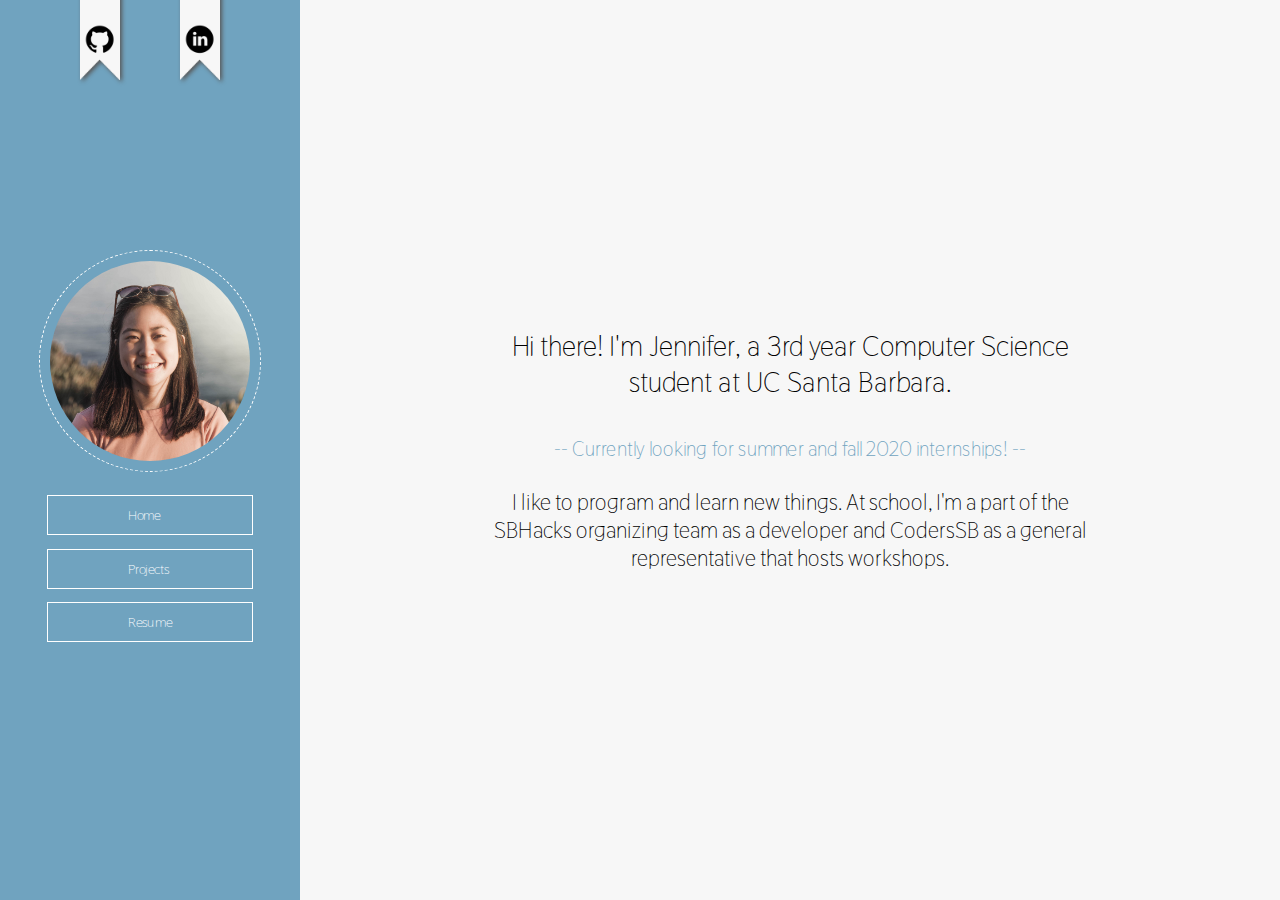
==== index.html @ 6a8c470a "Changed year to junior" ====
<!DOCTYPE HTML>
<html>
	<head>
		<title>Jennifer Lai</title>
		<link rel="stylesheet" type="text/css" href="css/mainv2.css" />
		<link href="https://fonts.googleapis.com/css?family=Thasadith" rel="stylesheet">
		<meta name="viewport" content="width=device-width, initial-scale=1">
	</head>
	<body>
		<div class="sidebar">
			<div class="pic">
				<img class="" src = "pics/pro_pic.jpg" />
			</div>
			<div class="links">
				<a href=".">Home</a>
				<a href="projects.html">Projects</a>
				<a target="_blank" href="resume.pdf">Resume</a>
			</div>
		</div>
		<div class="bookmark">
			<a target="_blank" href="https://github.com/jenniferlai43"><img src="pics/git.png"></a>
			<a target="_blank" href="https://www.linkedin.com/in/jennifer-lai-773b01132/"><img src="pics/linkedin.png"></a>
		</div>
		<div class="content fade-in">
			<div class="blurb">
				<p>
					Hi there! I'm Jennifer, a 3rd year Computer Science student at UC Santa Barbara.
					<br>
					<br>
				</p>
				<div class="current">
					<p>-- Currently looking for summer and fall 2020 internships! --</p>
					<br>
				</div>
				<div class="miniblurb">
					<p>
						I like to program and learn new things.	At school, I'm a part of the SBHacks organizing team as a developer and CodersSB as a general representative that hosts workshops.</p>
				</div>
			</div>
		</div>
	</body>
	<script>
	</script>
</html>
---- css/mainv2.css ----
:root {
  --projectCount: 10;
}

* {
	margin: 0;
	padding: 0;
}

body {
	font-family: 'Thasadith', sans-serif;
	background: #F7F7F7;
}

.sidebar img {
	width: 200px;
	padding: 10px;
	border-radius: 10000px;
	border: 1px white dashed;
	margin: 5px;
}

.sidebar {
	height: 100%; /* Full-height: remove this if you want "auto" height */
  	width: 300px; /* Set the width of the sidebar */
  	background: #70A3BF;
	position: fixed;
	display: flex;
	flex-direction: column;
	justify-content: center;
	align-items: center;
	z-index: 1; /* Stay on top */
  	top: 0; /* Stay at the top */
  	left: 0;
  	overflow-x: hidden; /* Disable horizontal scroll */
}


.bookmark { 
    position: fixed; 
    width: 300px;
    padding: 0px; 
    z-index: 2;
    display: flex;
	justify-content: center;
}

.bookmark a {
	margin: 0px 30px;
	transition: 1s;
	text-decoration: none;
}

.bookmark img {
	top: -20px;
	position: relative;
	width: 40px;
	border:none;
	-webkit-filter: drop-shadow(2px 2px 2px #575757);
  	filter: drop-shadow(2px 2px 2px #575757);
}

.bookmark a:hover {
	transform: translateY(20px);
}

.content {
	background: #F7F7F7;
	color: white;
	background-image: url("https://i.stack.imgur.com/dPltu.png");
	background-repeat: repeat;
	background-blend-mode: lighten;
	font-family: 'Thasadith', sans-serif;
	height: 100vh;
	display: flex;
	justify-content: center;
	align-items: center;
	text-align: center;
	margin-left: 300px;
	color:black;
	z-index: 0;
}

.project_wrapper {
	display: flex;
	align-content: space-around;
	justify-content: center;
	flex-wrap: wrap;
}

.project_wrapper a{
	text-decoration: none;
    margin: auto;
    color: black;
}

.project_info {
	border: 1px black solid;
	width: 50vw;
	height: 70vh;
	margin: auto;
	padding: 30px;
	display: flex;
	flex-direction: column;
	justify-content: center;
	align-items: center;
	overflow: hidden;
	min-width: 400px;
	background: white;
}

.project_info img {
	width: 26vw;
	height: auto;
	margin: 15px 20px;
}

.container {
	width: 270px;
	border: 1px black solid;
	padding: 5px 10px;
	margin: 2% auto;
	display: flex;
    flex-direction: column;
    justify-content: center;
    transition: 0.5s;
}

.container:hover {
	background-color: #70A3BF;
	color: white;
	border-color: #70A3BF;
}

.container h1 {
	font-size: 1.5em;
}

.container h2 {
	font-size: 1em;
}

.blurb {
	width: 600px;
	font-size: 28px;
}

.current {
	font-size: 20px;
	color: #70A3BF;
}

.miniblurb {
	font-size:22px;
}

.aboutme {
	font-family: 'Thasadith', sans-serif;
	text-align: center;
	font-size: 18px;
	padding: 15px;
}

.links {
	list-style: none;
}

.links a {
	font-family: 'Thasadith', sans-serif;
	text-decoration: none;
	color: white;
	font-size: 14px;
	display: flex;
	border: white 1px solid;
	margin: 1.5vh;
	padding: 10px 80px;
	transition: 0.5s;
}

.links a:hover {
	background: white;
	color: #70A3BF;
}

.links a:active {
	background: white;
	color: #70A3BF;
}


.fade-in {
	opacity: 1;
	animation-name: fadeInOpacity;
	animation-iteration-count: 1;
	animation-timing-function: ease-in;
	animation-duration: 0.8s;
}

@media only screen and (max-width: 883px) {
	.project_wrapper .container{
		height: calc(40vh / var(--projectCount));
		margin: 1% auto;
	}
	.container h1{
		font-size: 1em;
	}
	.container h2{
		font-size: 0.8em;
	}
}

/* Extra small devices (phones, 600px and down) - PORTRAIT */ 
@media only screen and (max-width: 600px) and (orientation: portrait)
{
	.sidebar 
	{
		height: 20vh; /* Full-height: remove this if you want "auto" height */
	  	width: 100%; /* Set the width of the sidebar */
	  	overflow-x: none;
	  	flex-direction: unset;
	}
	.sidebar img {
		width: 12vh;
		margin: 5px;
	}
	.bookmark
	{
		display: none;
	}
	.links a
	{
		font-size: 0.6em;
    	padding: 5px 50px;
	}
	.container {
		height: 10%;
	}
	.content {
		margin-left: 0px;
		margin-top: 20vh;
		height:75vh;
		padding: 0px 20px;
	}
	.blurb {
		font-size: 20px;
	}
	.miniblurb {
		font-size:15px;
	}
	.project_info {
		min-width: fit-content;
		height: auto;
		font-size: 0.8em;
	}
} 


/* Extra small devices (phones, 600px and down) - LANDSCAPE */ 
@media only screen and (max-width: 850px) and (orientation: landscape)
{
	.blurb {
		font-size: 30px;
	}
	.miniblurb {
		font-size:20px;
	}
	.content {
		padding: 0px 20px;
	}
	.project_info {
		min-width: fit-content;
		height: auto;
		font-size: 0.6em;
	}
}

/* Medium devices (landscape tablets, 768px and up) - PORTRAIT */
@media only screen and (min-width: 760px) and (orientation: portrait)
{
	.project_info {
		min-width: fit-content;
	}
} 

@keyframes fadeInOpacity {
	0% {
		opacity: 0;
	}
	100% {
		opacity: 1;
	}
}
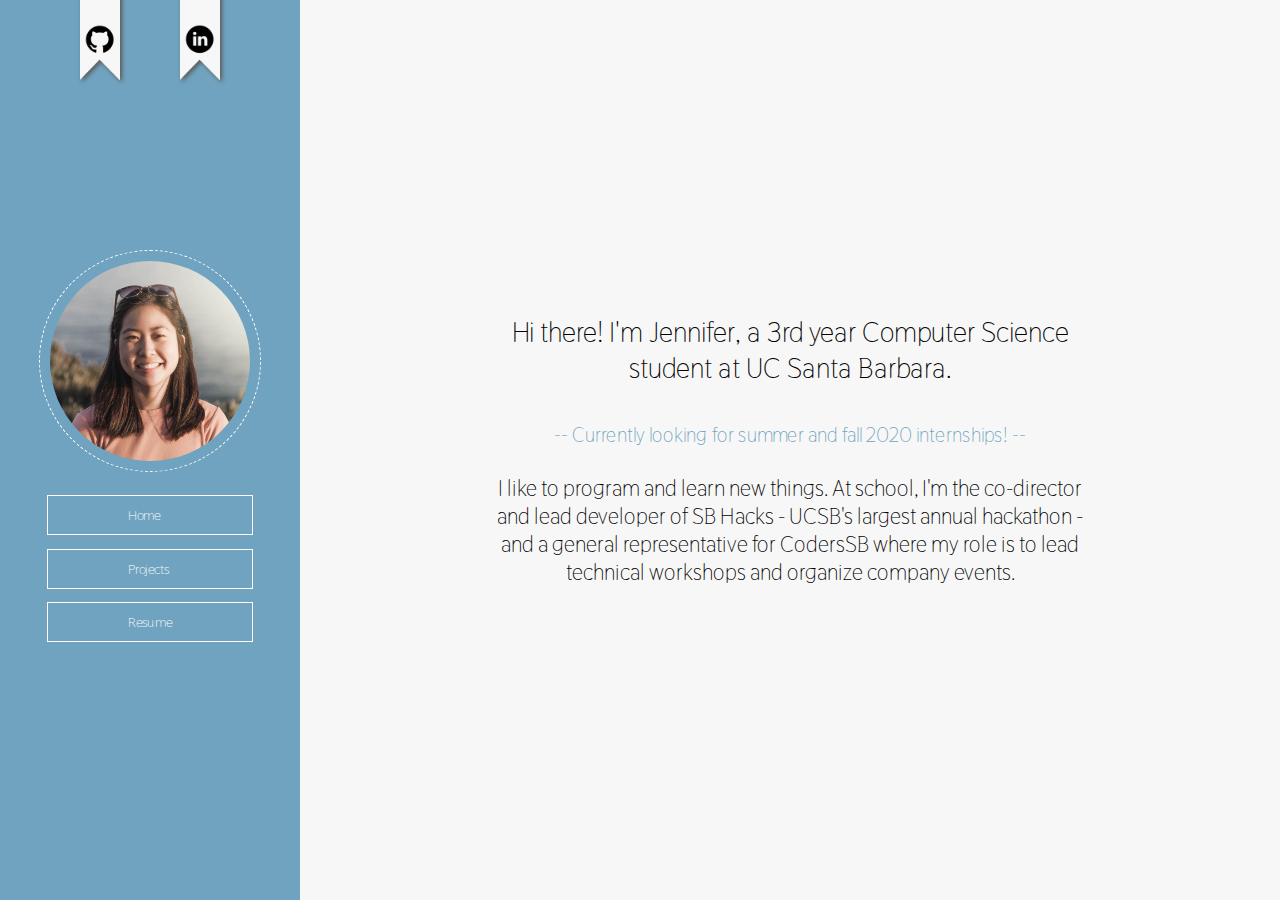
==== commit f27986db: "Updated bio" ====
--- a/index.html
+++ b/index.html
@@ -34,7 +34,7 @@
 				</div>
 				<div class="miniblurb">
 					<p>
-						I like to program and learn new things.	At school, I'm a part of the SBHacks organizing team as a developer and CodersSB as a general representative that hosts workshops.</p>
+						I like to program and learn new things.	At school, I'm the co-director and lead developer of SB Hacks - UCSB's largest annual hackathon - and a general representative for CodersSB where my role is to lead technical workshops and organize company events.</p>
 				</div>
 			</div>
 		</div>
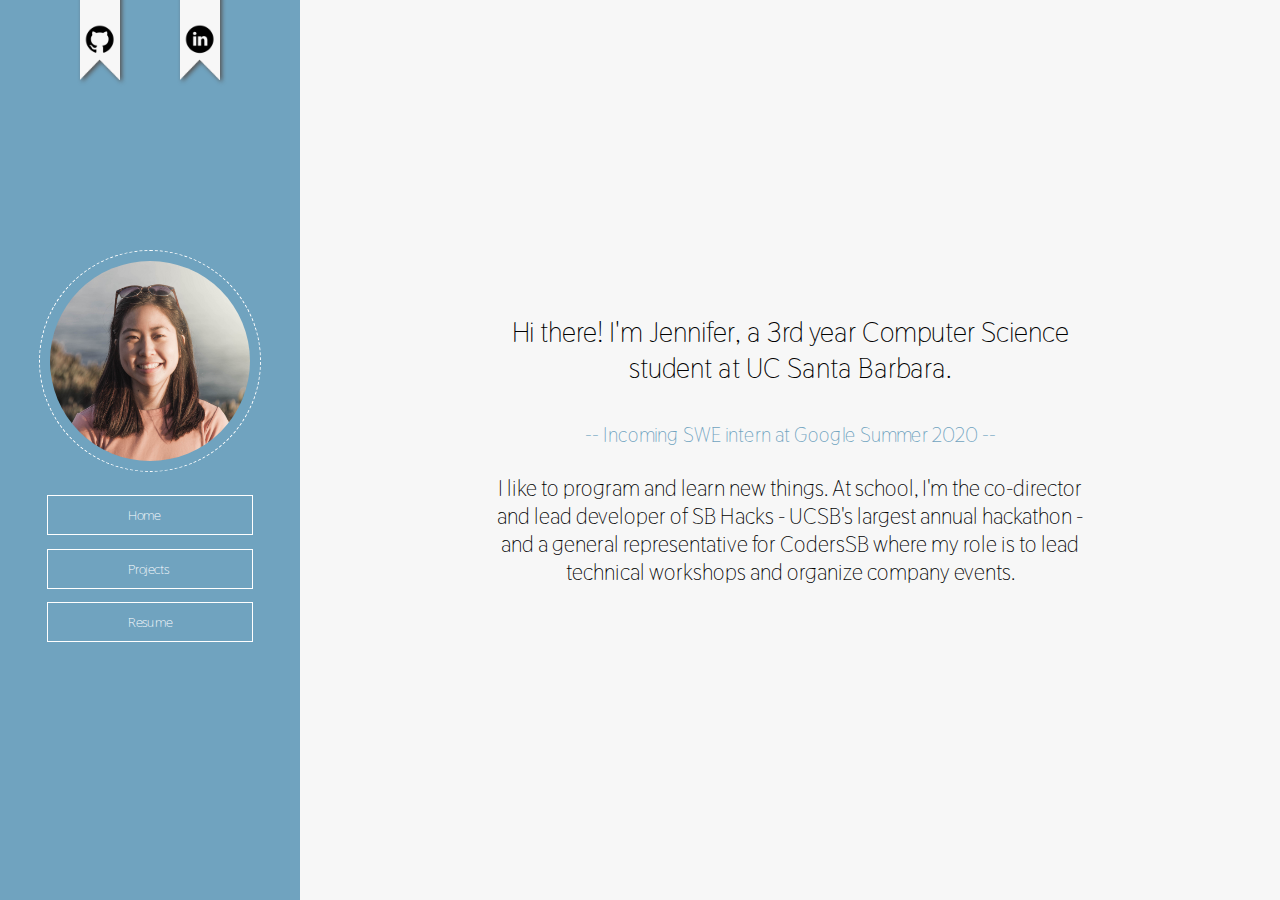
==== commit 0b38a473: "Update header" ====
--- a/index.html
+++ b/index.html
@@ -29,12 +29,12 @@
 					<br>
 				</p>
 				<div class="current">
-					<p>-- Currently looking for summer and fall 2020 internships! --</p>
+					<p>-- Incoming SWE intern at Google Summer 2020 --</p>
 					<br>
 				</div>
 				<div class="miniblurb">
 					<p>
-						I like to program and learn new things.	At school, I'm the co-director and lead developer of SB Hacks - UCSB's largest annual hackathon - and a general representative for CodersSB where my role is to lead technical workshops and organize company events.</p>
+						I like to program and learn new things. At school, I'm the co-director and lead developer of SB Hacks - UCSB's largest annual hackathon - and a general representative for CodersSB where my role is to lead technical workshops and organize company events.</p>
 				</div>
 			</div>
 		</div>
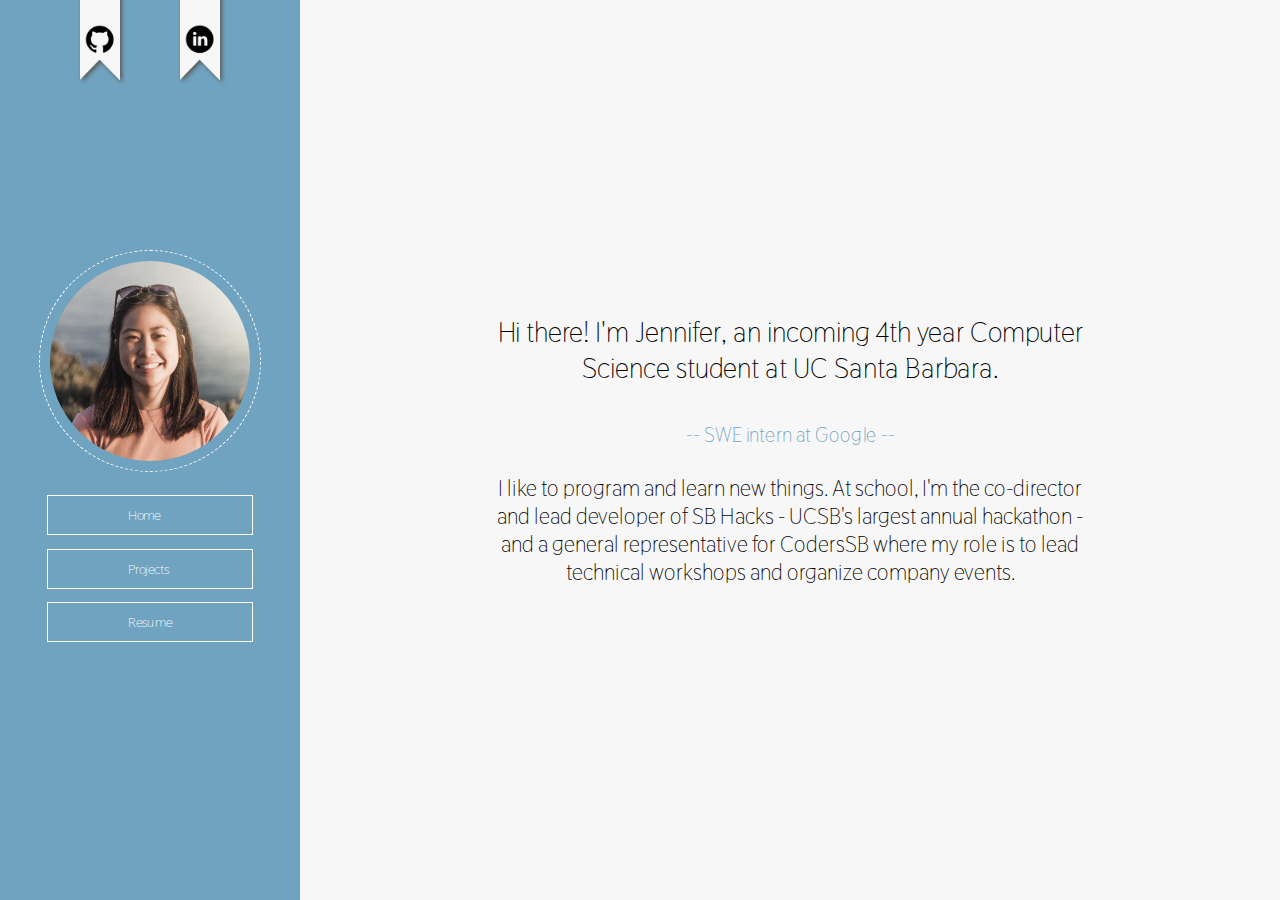
==== commit 17544b31: "Update current position" ====
--- a/index.html
+++ b/index.html
@@ -5,6 +5,15 @@
 		<link rel="stylesheet" type="text/css" href="css/mainv2.css" />
 		<link href="https://fonts.googleapis.com/css?family=Thasadith" rel="stylesheet">
 		<meta name="viewport" content="width=device-width, initial-scale=1">
+		<!-- Global site tag (gtag.js) - Google Analytics -->
+		<script async src="https://www.googletagmanager.com/gtag/js?id=UA-164949415-1"></script>
+		<script>
+		  window.dataLayer = window.dataLayer || [];
+		  function gtag(){dataLayer.push(arguments);}
+		  gtag('js', new Date());
+
+		  gtag('config', 'UA-164949415-1');
+		</script>
 	</head>
 	<body>
 		<div class="sidebar">
@@ -24,12 +33,12 @@
 		<div class="content fade-in">
 			<div class="blurb">
 				<p>
-					Hi there! I'm Jennifer, a 3rd year Computer Science student at UC Santa Barbara.
+					Hi there! I'm Jennifer, an incoming 4th year Computer Science student at UC Santa Barbara.
 					<br>
 					<br>
 				</p>
 				<div class="current">
-					<p>-- Incoming SWE intern at Google Summer 2020 --</p>
+					<p>-- SWE intern at Google --</p>
 					<br>
 				</div>
 				<div class="miniblurb">
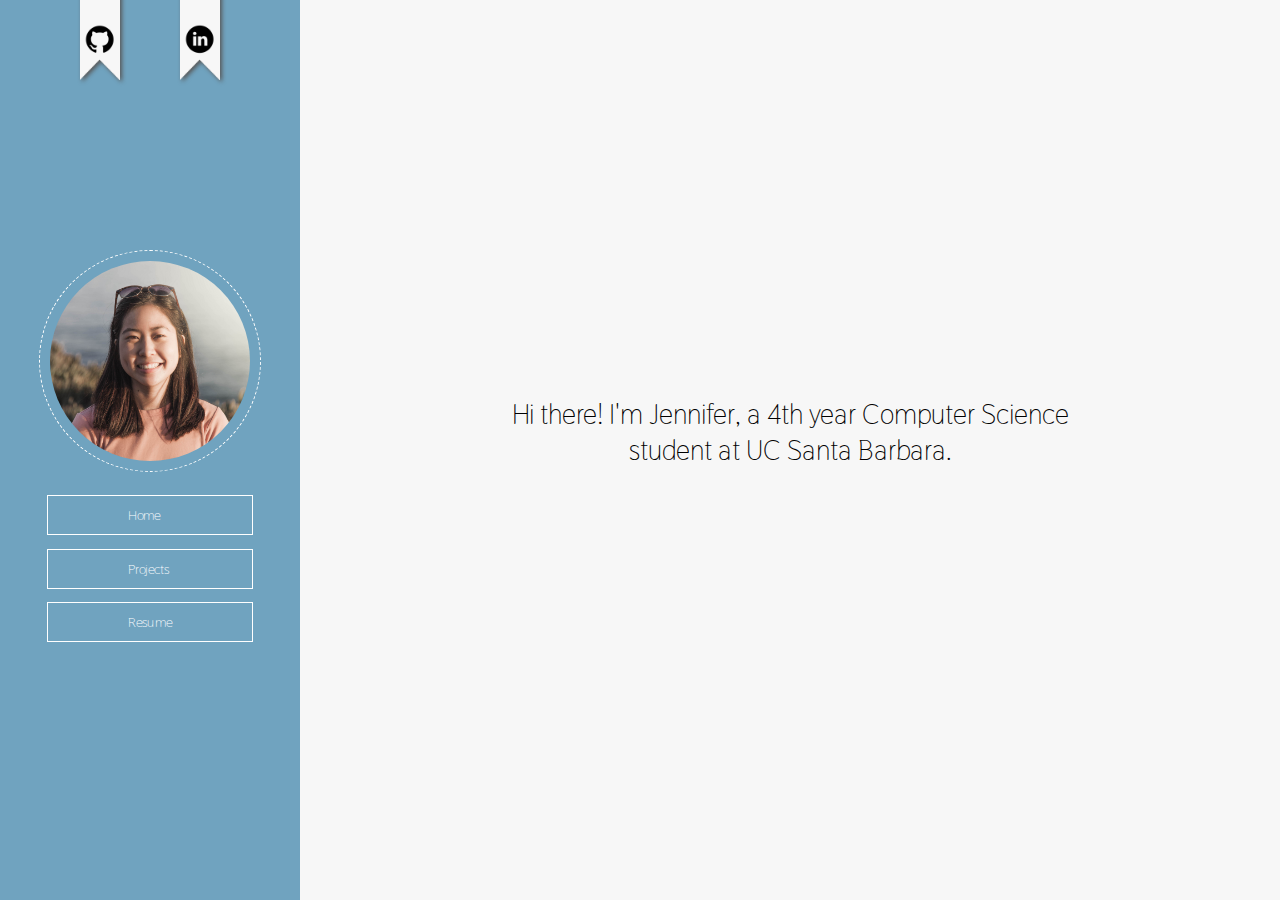
==== commit 8795f9a9: "Update blurb" ====
--- a/index.html
+++ b/index.html
@@ -33,17 +33,14 @@
 		<div class="content fade-in">
 			<div class="blurb">
 				<p>
-					Hi there! I'm Jennifer, an incoming 4th year Computer Science student at UC Santa Barbara.
+					Hi there! I'm Jennifer, a 4th year Computer Science student at UC Santa Barbara.
 					<br>
 					<br>
 				</p>
 				<div class="current">
-					<p>-- SWE intern at Google --</p>
-					<br>
 				</div>
 				<div class="miniblurb">
-					<p>
-						I like to program and learn new things. At school, I'm the co-director and lead developer of SB Hacks - UCSB's largest annual hackathon - and a general representative for CodersSB where my role is to lead technical workshops and organize company events.</p>
+					<p></p>
 				</div>
 			</div>
 		</div>
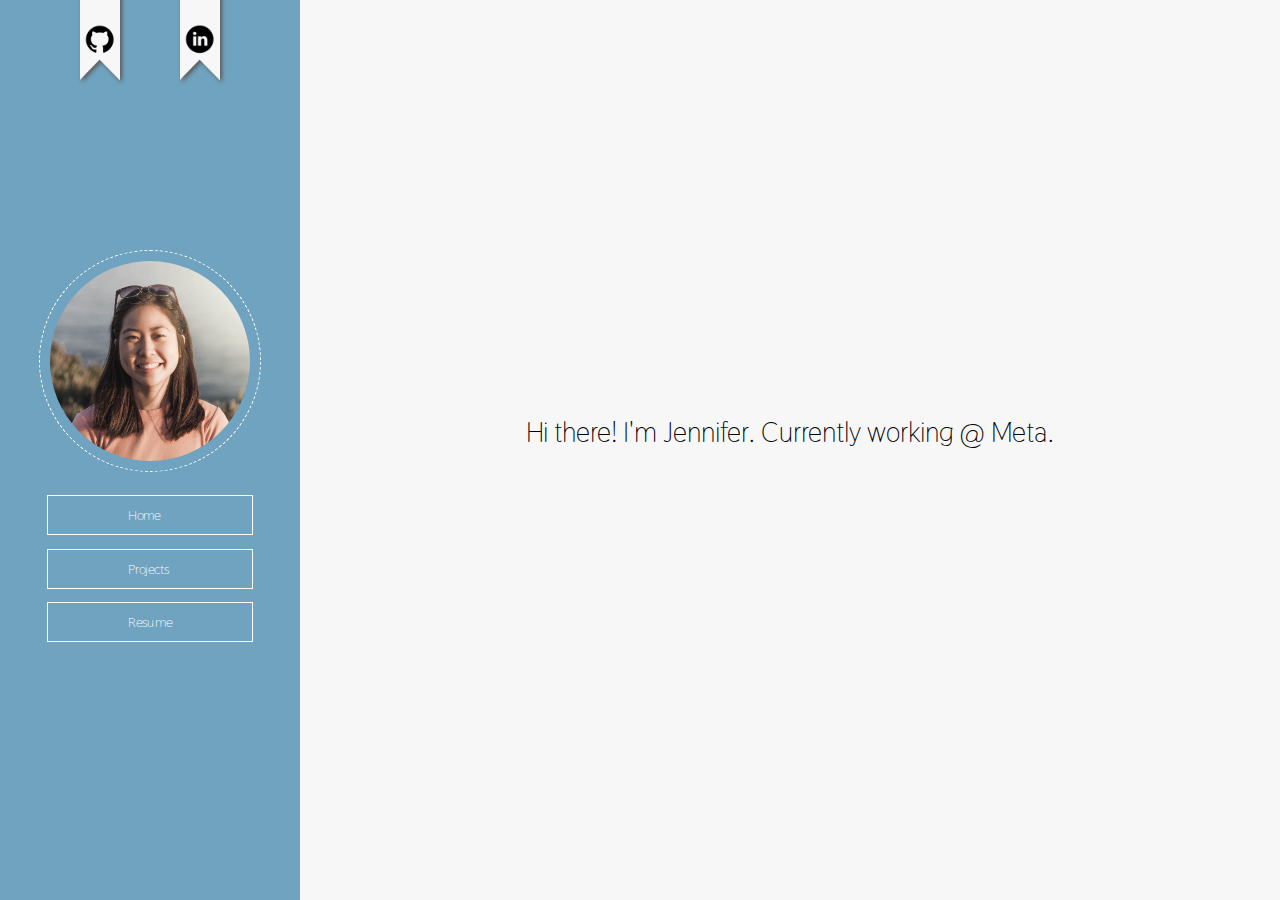
==== commit 6fbffd94: "Update resume and index" ====
--- a/index.html
+++ b/index.html
@@ -33,7 +33,7 @@
 		<div class="content fade-in">
 			<div class="blurb">
 				<p>
-					Hi there! I'm Jennifer, a 4th year Computer Science student at UC Santa Barbara.
+					Hi there! I'm Jennifer. Currently working @ Meta.
 					<br>
 					<br>
 				</p>
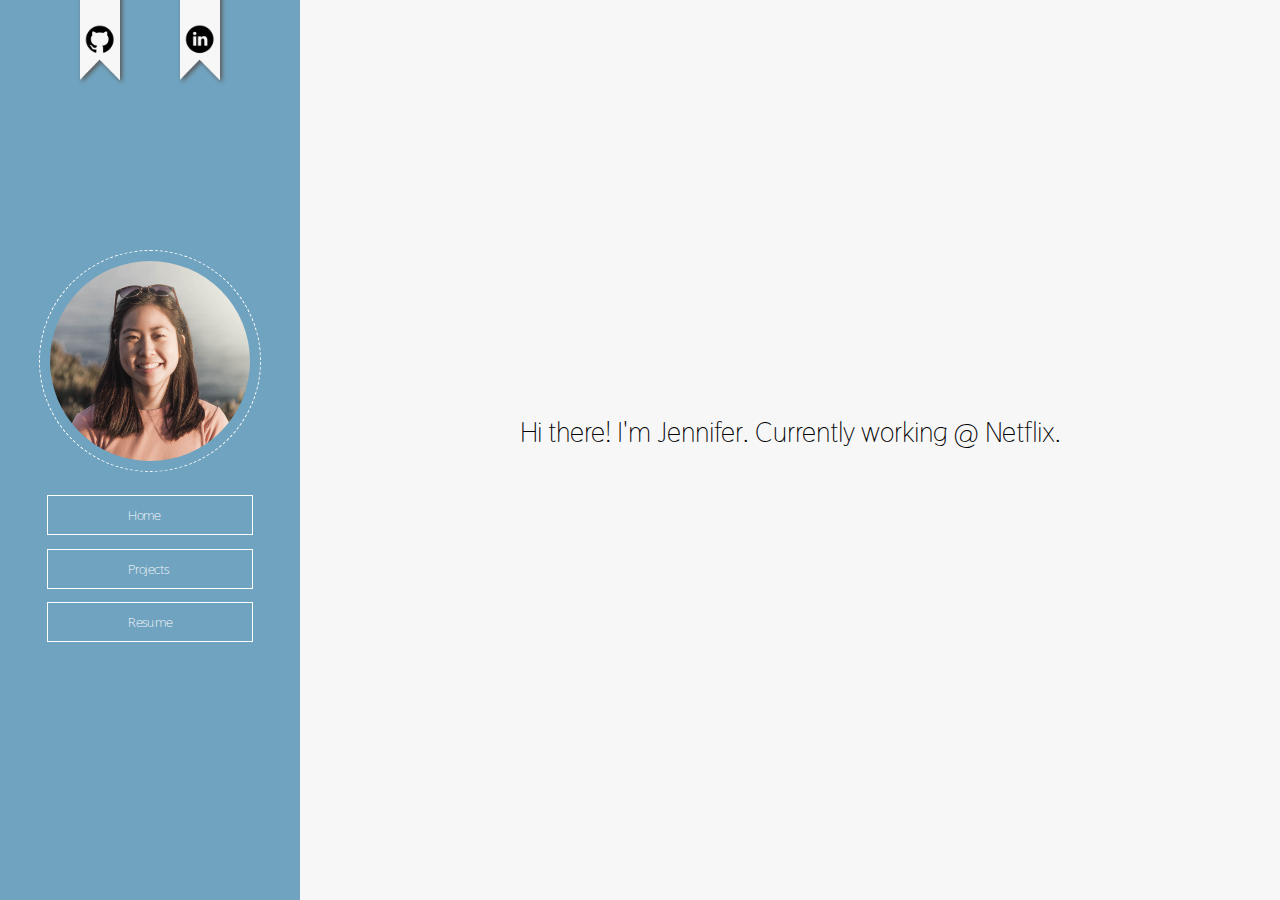
==== commit d0aa20d5: "Update index page" ====
--- a/index.html
+++ b/index.html
@@ -33,7 +33,7 @@
 		<div class="content fade-in">
 			<div class="blurb">
 				<p>
-					Hi there! I'm Jennifer. Currently working @ Meta.
+					Hi there! I'm Jennifer. Currently working @ Netflix.
 					<br>
 					<br>
 				</p>
